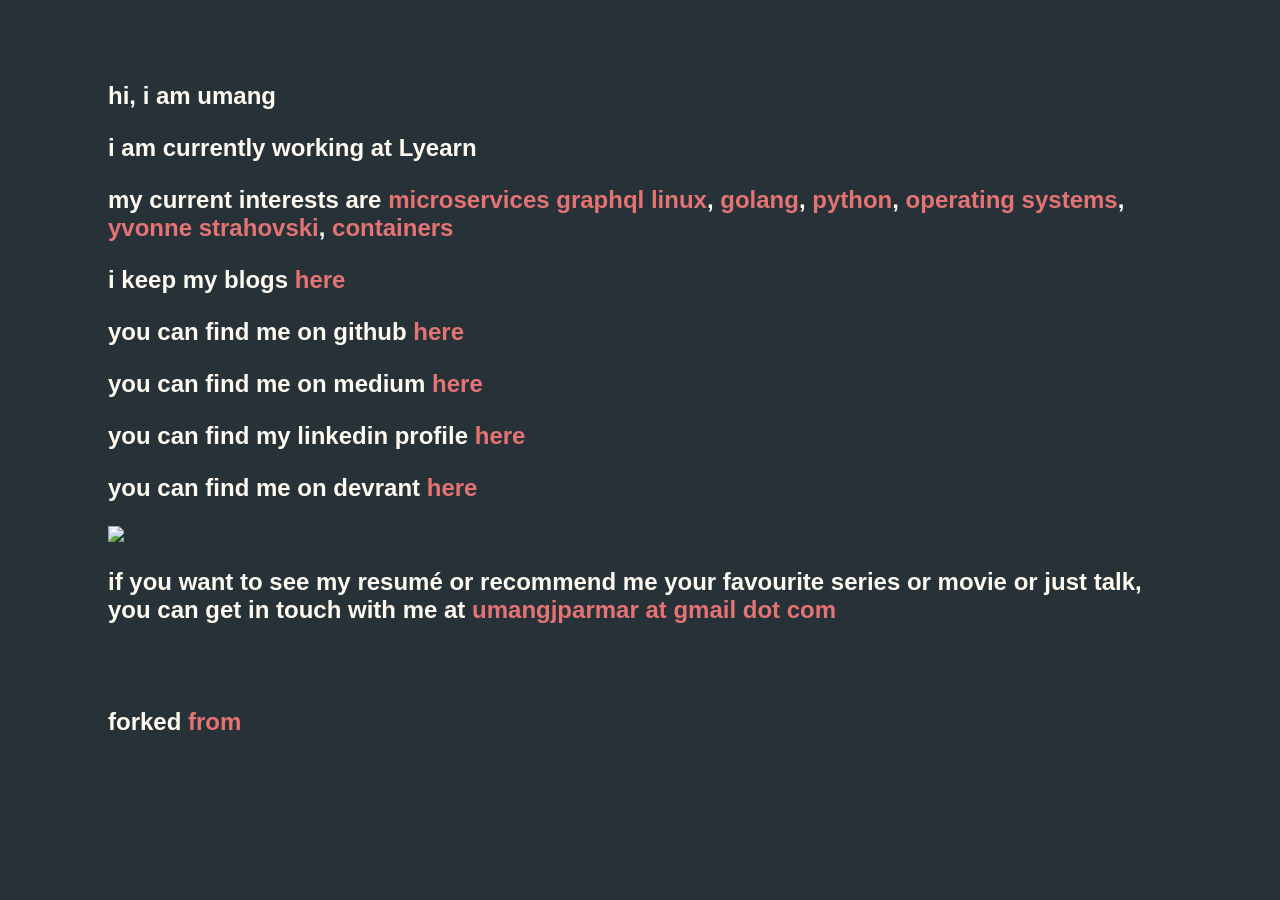
==== index.html @ a2cdd204 "Update index.html" ====
<!DOCTYPE html>
<html>

<head>

	<!--Title -->
	<title>Umang Parmar</title>
	<!-- CSS -->
	<link id="pagestyle" rel="stylesheet" href="CSS/default.css">
</head>

<!-- Body Tag -->

<body>
	<!--Description -->
	<strong>
		<p>hi, i am umang</p>
		<p>i am currently working at Lyearn</p>
		<p>my current interests are
			<a href="https://microservices.io/ target="_blank" rel="noopener noreferrer"> microservices</a>
			<a href="https://graphql.org/" target="_blank" rel="noopener noreferrer"> graphql</a>
			<a href="https://en.wikipedia.org/wiki/Linux" target="_blank" rel="noopener noreferrer"> linux</a>,
			<a href="https://golang.org/" target="_blank" rel="noopener noreferrer"> golang</a>,
			<a href="https://www.python.org/" target="_blank" rel="noopener noreferrer"> python</a>,
			<a href="https://en.wikipedia.org/wiki/Operating_system" target="_blank" rel="noopener noreferrer"> operating systems</a>,
			<a href="https://www.instagram.com/yvonnestrahovski/ target="_blank" rel="noopener noreferrer"> yvonne strahovski</a>,
			<a href="https://blog.umangparmar.me/2019/5/what-exactly-is-a-container" target="_blank" rel="noopener noreferrer"> containers</a>
		</p>
		<p>i keep my blogs <a href="https://diaryof.whomustnotbenamed.com" target="_blank" rel="noopener noreferrer">here</a> </p>
		<p>you can find me on github <a href="https://github.com/darkLord19" target="_blank" rel="noopener noreferrer">here</a></p>
		<p>you can find me on medium <a href="https://medium.com/@umangparmar" target="_blank" rel="noopener noreferrer">here</a></p>
		<p>you can find my linkedin profile <a href="https://linkedin.com/in/umang-parmar" target="_blank" rel="noopener noreferrer">here</a></p>
		<p>you can find me on devrant <a href="https://devrant.com/users/darkLord" target="_blank" rel="noopener noreferrer">here</a></p>
		<img src="Images/catrun.gif" style="float:left " />
		</br>
		<p>if you want to see my resumé or recommend me your favourite series or movie or just talk,
			you can get in touch with me at <a href="mailto:umangjparmar+about@gmail.com">
				umangjparmar at gmail dot com</a></p>
	<br/> <br/>
		<p>forked <a href="http://valaparthvi.github.io/" target="_blank" rel="noopener noreferrer">from</a></p>
	</strong>
	<footer>
		<script 
			data-goatcounter="https://portfolio.goatcounter.com/count"
        		async src="//gc.zgo.at/count.js">
		</script>
	</footer>
</body>

</html>
---- CSS/default.css ----
body{
    background-color: #263238;
    padding-left:100px;
    padding-top: 50px;
    padding-right: 100px;
    font-family: 'Arial';
}

img{
  float: right;
}


#bg{
    border: 4px solid floralwhite;
    border-radius: 100%;
}

a, a:visited{
  text-decoration: none;
  color: #E57373;
}

p{
  color: floralwhite;
  font-size: 24px;
}
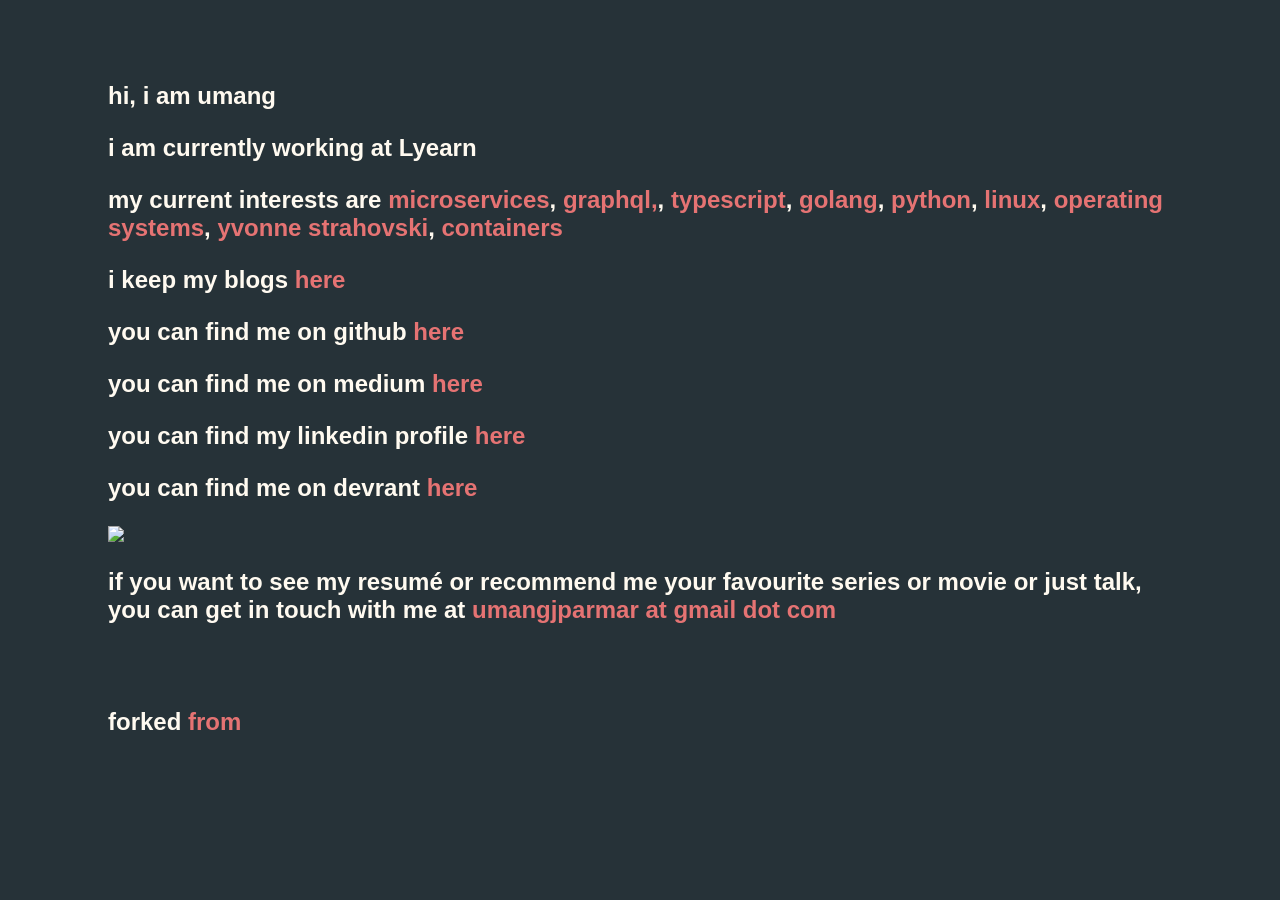
==== commit 94c2e733: "Update index.html" ====
--- a/index.html
+++ b/index.html
@@ -17,13 +17,14 @@
 		<p>hi, i am umang</p>
 		<p>i am currently working at Lyearn</p>
 		<p>my current interests are
-			<a href="https://microservices.io/ target="_blank" rel="noopener noreferrer"> microservices</a>
-			<a href="https://graphql.org/" target="_blank" rel="noopener noreferrer"> graphql</a>
-			<a href="https://en.wikipedia.org/wiki/Linux" target="_blank" rel="noopener noreferrer"> linux</a>,
+			<a href="https://microservices.io/ target="_blank" rel="noopener noreferrer"> microservices</a>,
+			<a href="https://graphql.org/" target="_blank" rel="noopener noreferrer"> graphql,</a>,
+			<a href="https://typescriptlang.org/" target="_blank" rel="noopener noreferrer"> typescript</a>,
 			<a href="https://golang.org/" target="_blank" rel="noopener noreferrer"> golang</a>,
 			<a href="https://www.python.org/" target="_blank" rel="noopener noreferrer"> python</a>,
+			<a href="https://en.wikipedia.org/wiki/Linux" target="_blank" rel="noopener noreferrer"> linux</a>,
 			<a href="https://en.wikipedia.org/wiki/Operating_system" target="_blank" rel="noopener noreferrer"> operating systems</a>,
-			<a href="https://www.instagram.com/yvonnestrahovski/ target="_blank" rel="noopener noreferrer"> yvonne strahovski</a>,
+			<a href="https://www.instagram.com/yvonnestrahovski/" target="_blank" rel="noopener noreferrer"> yvonne strahovski</a>,
 			<a href="https://blog.umangparmar.me/2019/5/what-exactly-is-a-container" target="_blank" rel="noopener noreferrer"> containers</a>
 		</p>
 		<p>i keep my blogs <a href="https://diaryof.whomustnotbenamed.com" target="_blank" rel="noopener noreferrer">here</a> </p>
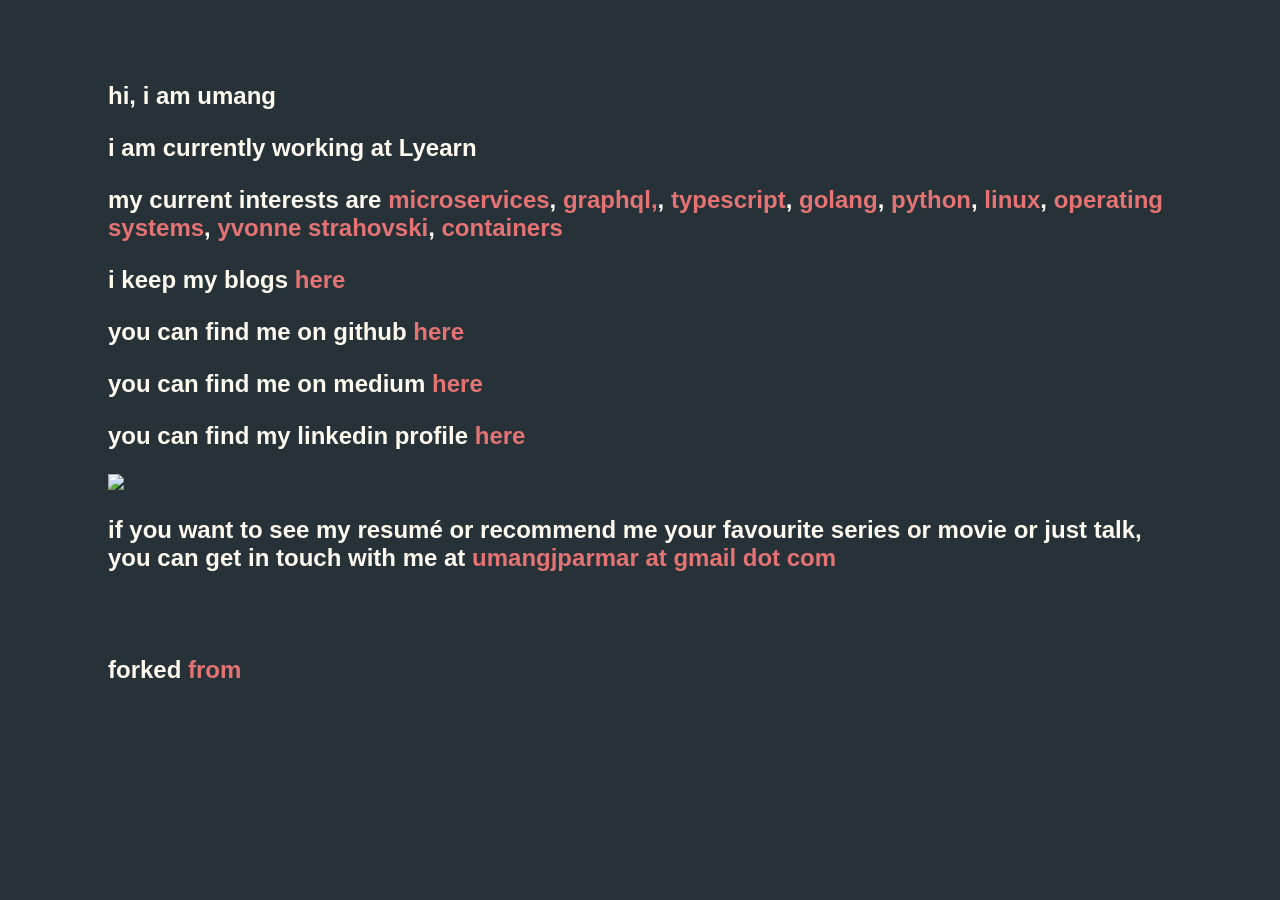
==== commit d572d2ab: "hide devRant" ====
--- a/index.html
+++ b/index.html
@@ -31,7 +31,7 @@
 		<p>you can find me on github <a href="https://github.com/darkLord19" target="_blank" rel="noopener noreferrer">here</a></p>
 		<p>you can find me on medium <a href="https://medium.com/@umangparmar" target="_blank" rel="noopener noreferrer">here</a></p>
 		<p>you can find my linkedin profile <a href="https://linkedin.com/in/umang-parmar" target="_blank" rel="noopener noreferrer">here</a></p>
-		<p>you can find me on devrant <a href="https://devrant.com/users/darkLord" target="_blank" rel="noopener noreferrer">here</a></p>
+<!-- 		<p>you can find me on devrant <a href="https://devrant.com/users/darkLord" target="_blank" rel="noopener noreferrer">here</a></p> -->
 		<img src="Images/catrun.gif" style="float:left " />
 		</br>
 		<p>if you want to see my resumé or recommend me your favourite series or movie or just talk,
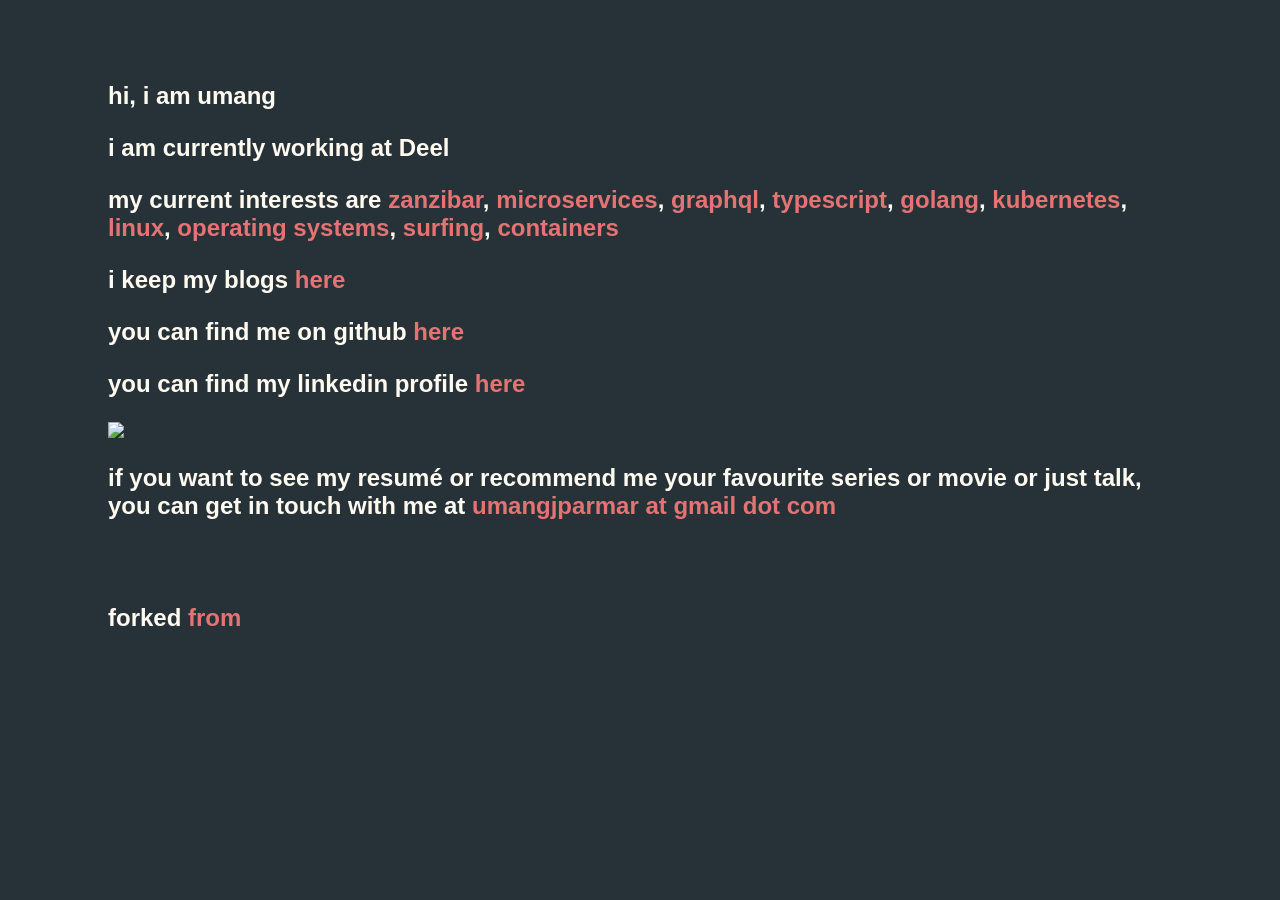
==== commit 076436e8: "update about and interests" ====
--- a/index.html
+++ b/index.html
@@ -15,21 +15,22 @@
 	<!--Description -->
 	<strong>
 		<p>hi, i am umang</p>
-		<p>i am currently working at Lyearn</p>
+		<p>i am currently working at Deel</p>
 		<p>my current interests are
-			<a href="https://microservices.io/ target="_blank" rel="noopener noreferrer"> microservices</a>,
-			<a href="https://graphql.org/" target="_blank" rel="noopener noreferrer"> graphql,</a>,
+			<a href="https://zanzibar.academy/" target="_blank" rel="noopener noreferrer"> zanzibar</a>,
+			<a href="https://microservices.io/" target="_blank" rel="noopener noreferrer"> microservices</a>,
+			<a href="https://graphql.org/" target="_blank" rel="noopener noreferrer"> graphql</a>,
 			<a href="https://typescriptlang.org/" target="_blank" rel="noopener noreferrer"> typescript</a>,
 			<a href="https://golang.org/" target="_blank" rel="noopener noreferrer"> golang</a>,
-			<a href="https://www.python.org/" target="_blank" rel="noopener noreferrer"> python</a>,
+			<a href="https://kubernetes.io/" target="_blank" rel="noopener noreferrer"> kubernetes</a>,
 			<a href="https://en.wikipedia.org/wiki/Linux" target="_blank" rel="noopener noreferrer"> linux</a>,
 			<a href="https://en.wikipedia.org/wiki/Operating_system" target="_blank" rel="noopener noreferrer"> operating systems</a>,
-			<a href="https://www.instagram.com/yvonnestrahovski/" target="_blank" rel="noopener noreferrer"> yvonne strahovski</a>,
-			<a href="https://blog.umangparmar.me/2019/5/what-exactly-is-a-container" target="_blank" rel="noopener noreferrer"> containers</a>
+			<a href="https://www.youtube.com/watch?v=ma67yOdMQfs" target="_blank" rel="noopener noreferrer"> surfing</a>,
+			<a href="https://diaryof.whomustnotbenamed.com/2019/5/what-exactly-is-a-container" target="_blank" rel="noopener noreferrer"> containers</a>
 		</p>
 		<p>i keep my blogs <a href="https://diaryof.whomustnotbenamed.com" target="_blank" rel="noopener noreferrer">here</a> </p>
 		<p>you can find me on github <a href="https://github.com/darkLord19" target="_blank" rel="noopener noreferrer">here</a></p>
-		<p>you can find me on medium <a href="https://medium.com/@umangparmar" target="_blank" rel="noopener noreferrer">here</a></p>
+		<!-- <p>you can find me on medium <a href="https://medium.com/@umangparmar" target="_blank" rel="noopener noreferrer">here</a></p> -->
 		<p>you can find my linkedin profile <a href="https://linkedin.com/in/umang-parmar" target="_blank" rel="noopener noreferrer">here</a></p>
 <!-- 		<p>you can find me on devrant <a href="https://devrant.com/users/darkLord" target="_blank" rel="noopener noreferrer">here</a></p> -->
 		<img src="Images/catrun.gif" style="float:left " />
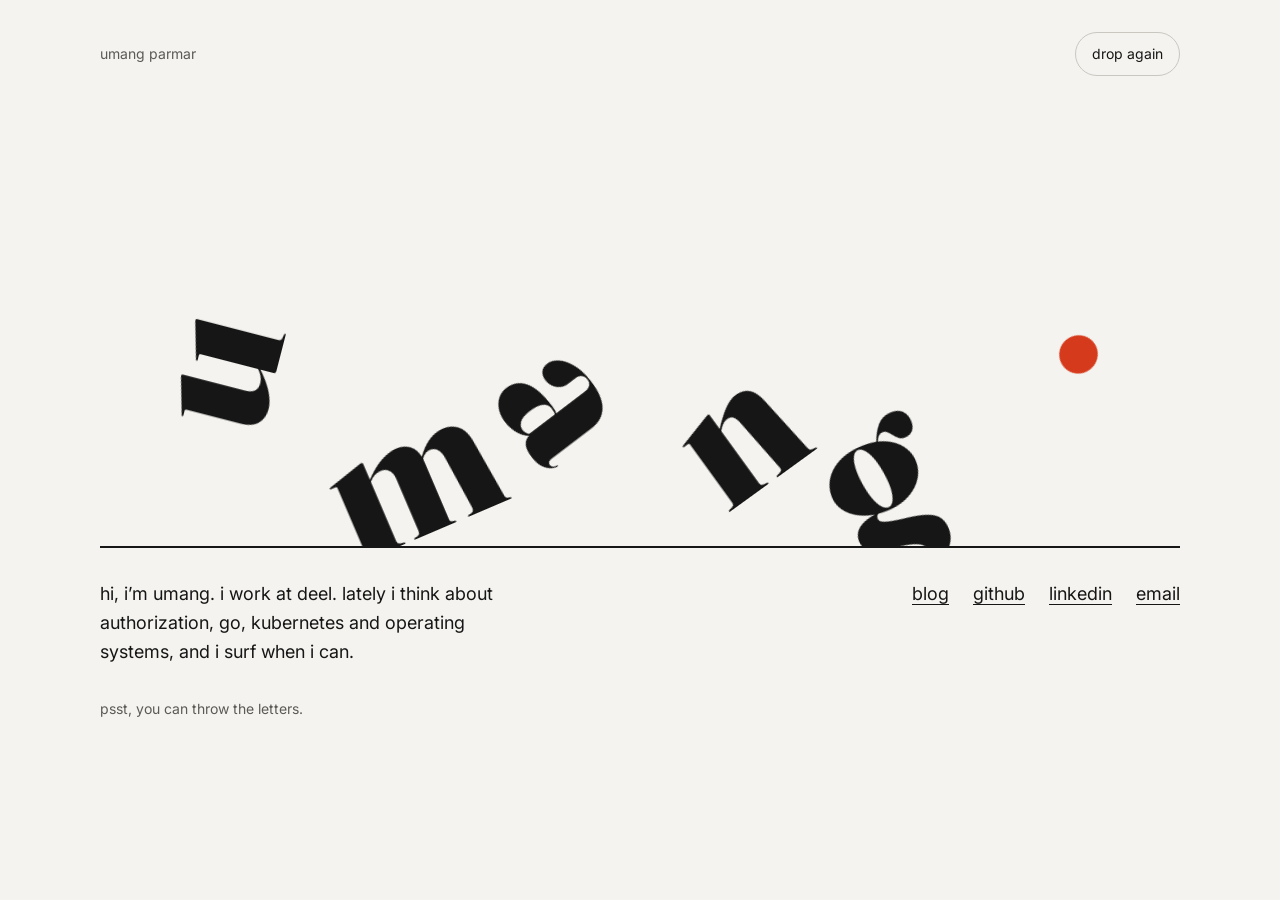
==== commit 1ee9b295: "New homepage: plain page with throwable letters" ====
--- a/index.html
+++ b/index.html
@@ -1,52 +1,51 @@
-<!DOCTYPE html>
-<html>
+<!doctype html>
+<html lang="en">
+<head>
+<meta charset="utf-8">
+<meta name="viewport" content="width=device-width, initial-scale=1">
+<title>umang parmar</title>
+<meta name="description" content="umang parmar. software engineer at deel. thinks about authorization, go, kubernetes and operating systems.">
+<link rel="canonical" href="https://umang.me">
+<meta name="theme-color" content="#f4f3ef" media="(prefers-color-scheme: light)">
+<meta name="theme-color" content="#151514" media="(prefers-color-scheme: dark)">
+<meta property="og:type" content="website">
+<meta property="og:title" content="umang parmar">
+<meta property="og:url" content="https://umang.me">
+<meta property="og:description" content="umang parmar. software engineer at deel. thinks about authorization, go, kubernetes and operating systems.">
+<link rel="icon" type="image/svg+xml" href="data:image/svg+xml,%3Csvg xmlns='http://www.w3.org/2000/svg' viewBox='0 0 32 32'%3E%3Ccircle cx='16' cy='16' r='9' fill='%23d63a1c'/%3E%3C/svg%3E">
+<link rel="alternate" type="application/rss+xml" title="umang parmar blog" href="https://blog.umang.me/feed.xml">
+<link rel="preconnect" href="https://fonts.googleapis.com">
+<link rel="preconnect" href="https://fonts.gstatic.com" crossorigin>
+<link href="https://fonts.googleapis.com/css2?family=Fraunces:opsz,wght@144,800&family=Inter:wght@400;500&display=swap" rel="stylesheet">
+<script>document.documentElement.classList.add('js')</script>
+<link rel="stylesheet" href="style.css">
+</head>
+<body>
+<div class="page">
+<main>
+  <div class="top">
+    <span>umang parmar</span>
+    <button type="button" class="drop" data-letters-drop>drop again</button>
+  </div>
 
-<head>
+  <h1 class="sr">umang parmar</h1>
+  <div class="box" data-letters="umang.">
+    <!-- static fallback (no JS): letters.js replaces this with physics bodies -->
+    <span class="word" aria-hidden="true">umang<span class="dot">.</span></span>
+  </div>
 
-	<!--Title -->
-	<title>Umang Parmar</title>
-	<!-- CSS -->
-	<link id="pagestyle" rel="stylesheet" href="CSS/default.css">
-</head>
-
-<!-- Body Tag -->
-
-<body>
-	<!--Description -->
-	<strong>
-		<p>hi, i am umang</p>
-		<p>i am currently working at Deel</p>
-		<p>my current interests are
-			<a href="https://zanzibar.academy/" target="_blank" rel="noopener noreferrer"> zanzibar</a>,
-			<a href="https://microservices.io/" target="_blank" rel="noopener noreferrer"> microservices</a>,
-			<a href="https://graphql.org/" target="_blank" rel="noopener noreferrer"> graphql</a>,
-			<a href="https://typescriptlang.org/" target="_blank" rel="noopener noreferrer"> typescript</a>,
-			<a href="https://golang.org/" target="_blank" rel="noopener noreferrer"> golang</a>,
-			<a href="https://kubernetes.io/" target="_blank" rel="noopener noreferrer"> kubernetes</a>,
-			<a href="https://en.wikipedia.org/wiki/Linux" target="_blank" rel="noopener noreferrer"> linux</a>,
-			<a href="https://en.wikipedia.org/wiki/Operating_system" target="_blank" rel="noopener noreferrer"> operating systems</a>,
-			<a href="https://www.youtube.com/watch?v=ma67yOdMQfs" target="_blank" rel="noopener noreferrer"> surfing</a>,
-			<a href="https://diaryof.whomustnotbenamed.com/2019/5/what-exactly-is-a-container" target="_blank" rel="noopener noreferrer"> containers</a>
-		</p>
-		<p>i keep my blogs <a href="https://diaryof.whomustnotbenamed.com" target="_blank" rel="noopener noreferrer">here</a> </p>
-		<p>you can find me on github <a href="https://github.com/darkLord19" target="_blank" rel="noopener noreferrer">here</a></p>
-		<!-- <p>you can find me on medium <a href="https://medium.com/@umangparmar" target="_blank" rel="noopener noreferrer">here</a></p> -->
-		<p>you can find my linkedin profile <a href="https://linkedin.com/in/umang-parmar" target="_blank" rel="noopener noreferrer">here</a></p>
-<!-- 		<p>you can find me on devrant <a href="https://devrant.com/users/darkLord" target="_blank" rel="noopener noreferrer">here</a></p> -->
-		<img src="Images/catrun.gif" style="float:left " />
-		</br>
-		<p>if you want to see my resumé or recommend me your favourite series or movie or just talk,
-			you can get in touch with me at <a href="mailto:umangjparmar+about@gmail.com">
-				umangjparmar at gmail dot com</a></p>
-	<br/> <br/>
-		<p>forked <a href="http://valaparthvi.github.io/" target="_blank" rel="noopener noreferrer">from</a></p>
-	</strong>
-	<footer>
-		<script 
-			data-goatcounter="https://portfolio.goatcounter.com/count"
-        		async src="//gc.zgo.at/count.js">
-		</script>
-	</footer>
+  <div class="about">
+    <p>hi, i’m umang. i work at deel. lately i think about authorization, go, kubernetes and operating systems, and i surf when i can.</p>
+    <nav aria-label="links">
+      <a href="https://blog.umang.me">blog</a>
+      <a href="https://github.com/darkLord19">github</a>
+      <a href="https://www.linkedin.com/in/umang-parmar">linkedin</a>
+      <a href="mailto:umangjparmar+about@gmail.com">email</a>
+    </nav>
+  </div>
+  <p class="hint">psst, you can throw the letters.</p>
+</main>
+</div>
+<script src="letters.js" defer></script>
 </body>
-
 </html>
--- a/style.css
+++ b/style.css
@@ -0,0 +1,26 @@
+:root{--bg:#f4f3ef;--ink:#161616;--muted:#5b5a55;--accent:#d63a1c;--line:#c9c7bf;color-scheme:light dark}
+@media (prefers-color-scheme:dark){:root{--bg:#151514;--ink:#ecebe6;--muted:#9a988f;--accent:#ff6a4a;--line:#3a3935}}
+*{box-sizing:border-box}
+html{-webkit-text-size-adjust:100%}
+body{margin:0;background:var(--bg);color:var(--ink);font-family:Inter,system-ui,sans-serif;font-size:18px;line-height:1.6}
+.page{min-height:100vh;min-height:100dvh;padding:32px 24px 56px;display:flex;flex-direction:column}
+main{width:100%;max-width:1080px;margin:0 auto;display:flex;flex-direction:column;gap:32px;flex:1}
+a{color:var(--ink);text-underline-offset:4px}
+a:hover{color:var(--accent)}
+a:focus-visible,button:focus-visible{outline:2px solid var(--accent);outline-offset:3px}
+.sr{position:absolute;width:1px;height:1px;overflow:hidden;clip:rect(0 0 0 0);white-space:nowrap;margin:0}
+.top{display:flex;justify-content:space-between;align-items:center;flex-wrap:wrap;gap:12px;font-size:14px;color:var(--muted)}
+.drop{min-height:44px;padding:0 16px;border:1px solid var(--line);border-radius:999px;background:transparent;color:var(--ink);font:inherit;cursor:pointer}
+.drop:hover{border-color:var(--ink)}
+html:not(.js) .drop{display:none}
+.box{position:relative;height:440px;border-bottom:2px solid var(--ink);overflow:hidden;touch-action:pan-y}
+@media (max-width:687px){.box{height:300px}}
+/* static fallback word, sits on the floor line */
+.word{position:absolute;left:0;right:0;bottom:0;text-align:center;font-family:Fraunces,Georgia,serif;font-weight:800;font-size:clamp(72px,22.7vw,200px);line-height:.8;white-space:nowrap}
+.dot,.letter.dot{color:var(--accent)}
+.letter{position:absolute;left:0;top:0;display:flex;align-items:flex-end;justify-content:center;font-family:Fraunces,Georgia,serif;font-weight:800;line-height:.8;color:var(--ink);cursor:grab;user-select:none;-webkit-user-select:none;touch-action:none;will-change:transform}
+.letter.grabbing{cursor:grabbing}
+.about{display:flex;justify-content:space-between;align-items:flex-start;flex-wrap:wrap;gap:24px 48px}
+.about p{margin:0;max-width:40ch;flex:1 1 320px}
+nav{display:flex;gap:24px;flex-wrap:wrap}
+.hint{margin:0;font-size:14px;color:var(--muted)}
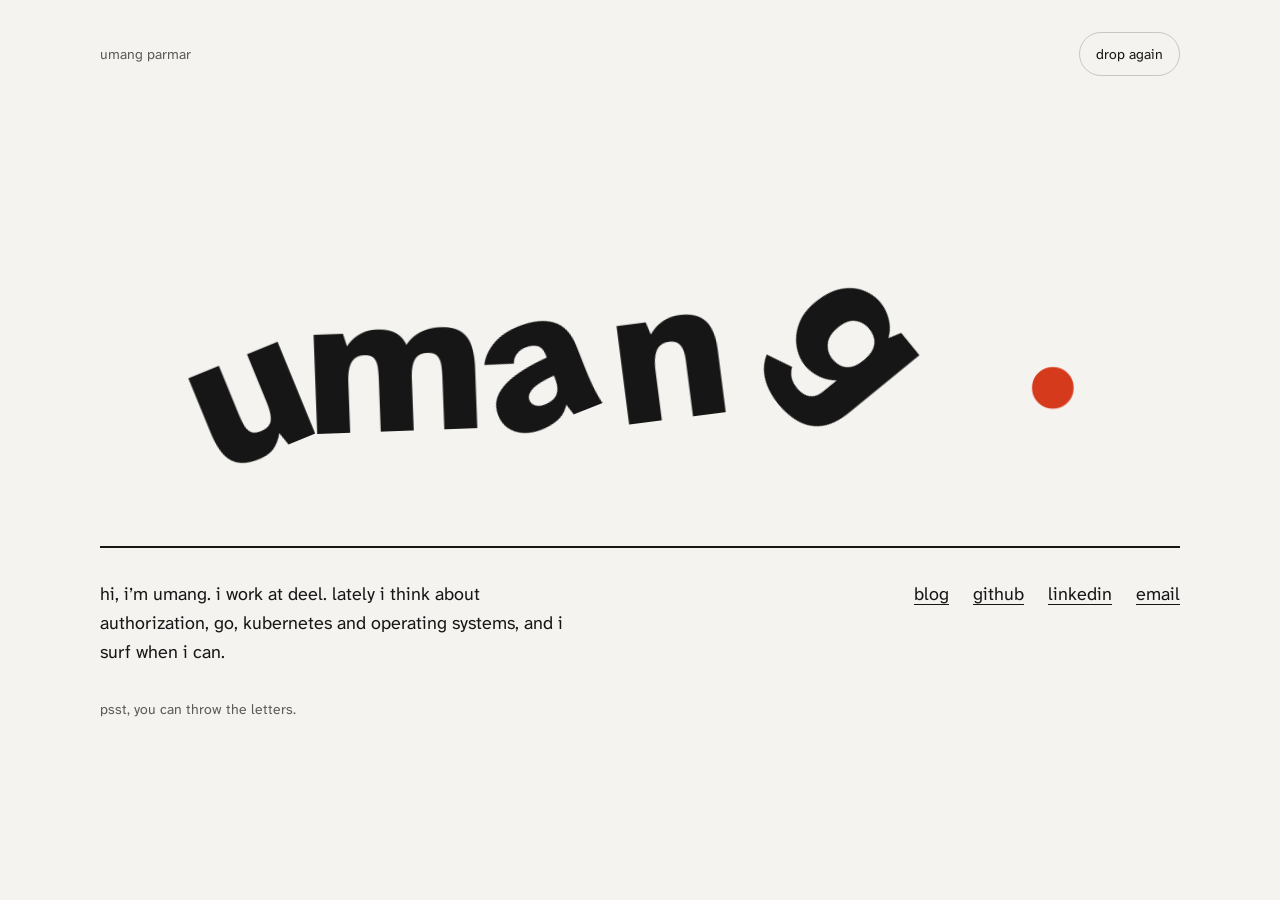
==== commit ca523166: "Self-host Atkinson Hyperlegible Next, drop Google Fonts" ====
--- a/index.html
+++ b/index.html
@@ -14,9 +14,7 @@
 <meta property="og:description" content="umang parmar. software engineer at deel. thinks about authorization, go, kubernetes and operating systems.">
 <link rel="icon" type="image/svg+xml" href="data:image/svg+xml,%3Csvg xmlns='http://www.w3.org/2000/svg' viewBox='0 0 32 32'%3E%3Ccircle cx='16' cy='16' r='9' fill='%23d63a1c'/%3E%3C/svg%3E">
 <link rel="alternate" type="application/rss+xml" title="umang parmar blog" href="https://blog.umang.me/feed.xml">
-<link rel="preconnect" href="https://fonts.googleapis.com">
-<link rel="preconnect" href="https://fonts.gstatic.com" crossorigin>
-<link href="https://fonts.googleapis.com/css2?family=Fraunces:opsz,wght@144,800&family=Inter:wght@400;500&display=swap" rel="stylesheet">
+<link rel="preload" href="fonts/atkinson-next.woff2" as="font" type="font/woff2" crossorigin>
 <script>document.documentElement.classList.add('js')</script>
 <link rel="stylesheet" href="style.css">
 </head>
--- a/style.css
+++ b/style.css
@@ -1,8 +1,10 @@
+@font-face{font-family:"Atkinson Hyperlegible Next";font-style:normal;font-weight:200 800;font-display:swap;src:url(fonts/atkinson-next.woff2) format("woff2")}
+@font-face{font-family:"Atkinson Hyperlegible Next";font-style:italic;font-weight:200 800;font-display:swap;src:url(fonts/atkinson-next-italic.woff2) format("woff2")}
 :root{--bg:#f4f3ef;--ink:#161616;--muted:#5b5a55;--accent:#d63a1c;--line:#c9c7bf;color-scheme:light dark}
 @media (prefers-color-scheme:dark){:root{--bg:#151514;--ink:#ecebe6;--muted:#9a988f;--accent:#ff6a4a;--line:#3a3935}}
 *{box-sizing:border-box}
 html{-webkit-text-size-adjust:100%}
-body{margin:0;background:var(--bg);color:var(--ink);font-family:Inter,system-ui,sans-serif;font-size:18px;line-height:1.6}
+body{margin:0;background:var(--bg);color:var(--ink);font-family:"Atkinson Hyperlegible Next",system-ui,-apple-system,"Segoe UI",sans-serif;font-size:18px;line-height:1.6}
 .page{min-height:100vh;min-height:100dvh;padding:32px 24px 56px;display:flex;flex-direction:column}
 main{width:100%;max-width:1080px;margin:0 auto;display:flex;flex-direction:column;gap:32px;flex:1}
 a{color:var(--ink);text-underline-offset:4px}
@@ -16,9 +18,9 @@
 .box{position:relative;height:440px;border-bottom:2px solid var(--ink);overflow:hidden;touch-action:pan-y}
 @media (max-width:687px){.box{height:300px}}
 /* static fallback word, sits on the floor line */
-.word{position:absolute;left:0;right:0;bottom:0;text-align:center;font-family:Fraunces,Georgia,serif;font-weight:800;font-size:clamp(72px,22.7vw,200px);line-height:.8;white-space:nowrap}
+.word{position:absolute;left:0;right:0;bottom:0;text-align:center;font-family:"Atkinson Hyperlegible Next",system-ui,-apple-system,"Segoe UI",sans-serif;font-weight:800;font-size:clamp(72px,22.7vw,200px);line-height:.8;white-space:nowrap}
 .dot,.letter.dot{color:var(--accent)}
-.letter{position:absolute;left:0;top:0;display:flex;align-items:flex-end;justify-content:center;font-family:Fraunces,Georgia,serif;font-weight:800;line-height:.8;color:var(--ink);cursor:grab;user-select:none;-webkit-user-select:none;touch-action:none;will-change:transform}
+.letter{position:absolute;left:0;top:0;display:flex;align-items:flex-end;justify-content:center;font-family:"Atkinson Hyperlegible Next",system-ui,-apple-system,"Segoe UI",sans-serif;font-weight:800;line-height:.8;color:var(--ink);cursor:grab;user-select:none;-webkit-user-select:none;touch-action:none;will-change:transform}
 .letter.grabbing{cursor:grabbing}
 .about{display:flex;justify-content:space-between;align-items:flex-start;flex-wrap:wrap;gap:24px 48px}
 .about p{margin:0;max-width:40ch;flex:1 1 320px}
